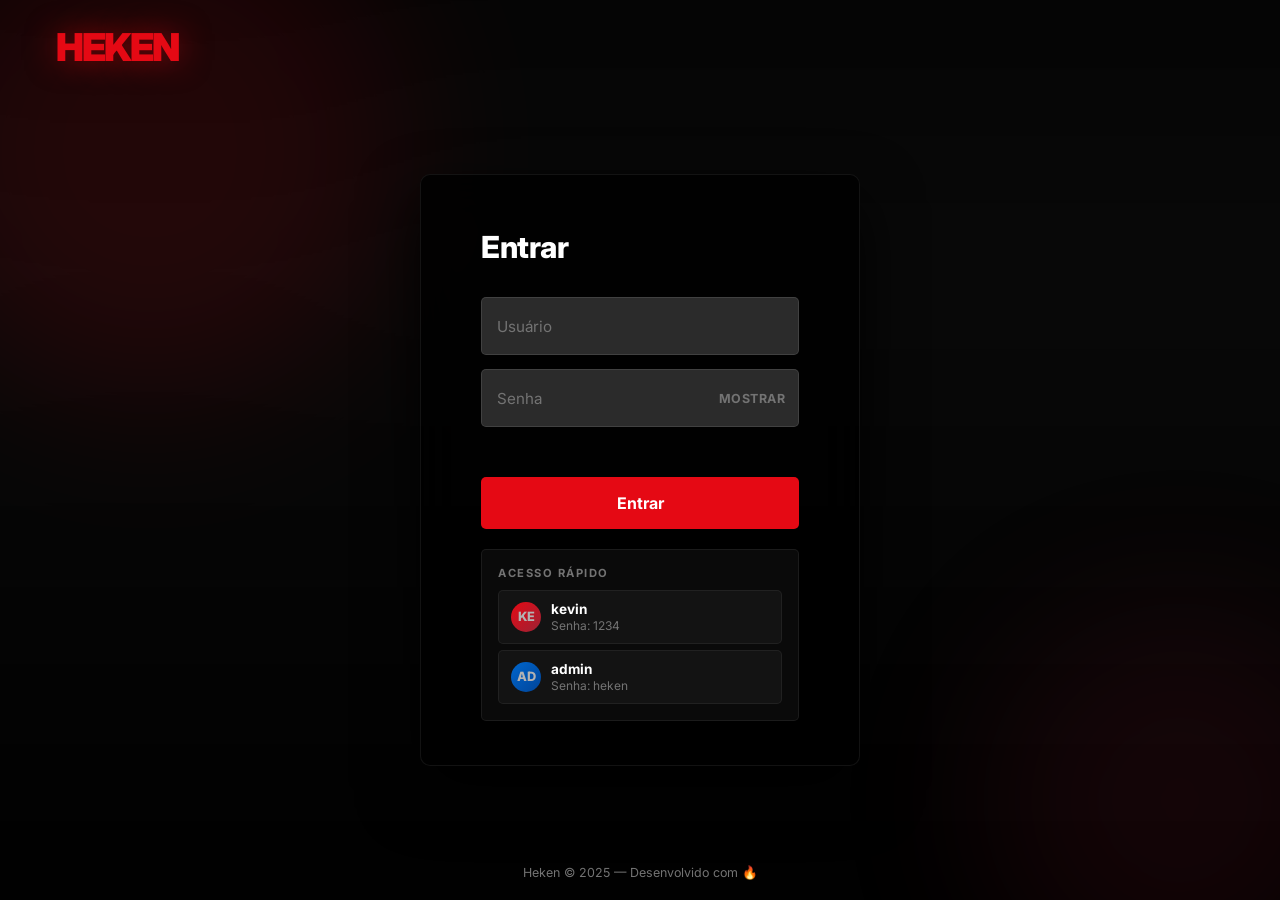
==== explore.html @ e5196fe8 "feat: adicionar HistoryManager, tela de Explorar e TMDB Discover" ====
<!DOCTYPE html>
<html lang="pt-BR">
<head>
  <meta charset="UTF-8">
  <meta name="viewport" content="width=device-width, initial-scale=1.0">
  <meta name="description" content="Heken — Explorar Filmes e Séries.">
  <title>Heken — Explorar</title>
  <link rel="icon" href="data:image/svg+xml,<svg xmlns='http://www.w3.org/2000/svg' viewBox='0 0 100 100'><text y='.9em' font-size='90'>🎬</text></svg>">
  <link rel="manifest" href="manifest.json">
  <link rel="stylesheet" href="css/style.css">
  <link rel="stylesheet" href="css/home.css">
  <style>
    .explore-header { padding: 120px 4% 40px; background: linear-gradient(180deg, rgba(0,0,0,0.8) 0%, var(--bg) 100%); }
    .explore-title { font-size: 2.5rem; font-weight: 800; margin-bottom: 24px; }
    .filters-bar { display: flex; flex-wrap: wrap; gap: 16px; margin-bottom: 40px; }
    .filter-select { background: rgba(255,255,255,0.1); color: white; border: 1px solid rgba(255,255,255,0.2); padding: 12px 20px; border-radius: 8px; font-size: 1rem; outline: none; cursor: pointer; transition: 0.2s; }
    .filter-select:hover, .filter-select:focus { border-color: white; background: rgba(255,255,255,0.15); }
    .filter-select option { background: var(--bg); color: white; }
    .btn-search { background: var(--red); color: white; border: none; padding: 12px 32px; border-radius: 8px; font-size: 1rem; font-weight: bold; cursor: pointer; transition: 0.2s; }
    .btn-search:hover { filter: brightness(1.1); transform: translateY(-2px); }
    .explore-grid { display: grid; grid-template-columns: repeat(auto-fill, minmax(180px, 1fr)); gap: 20px; padding: 0 4% 60px; }
  </style>
</head>
<body>

<!-- ─── NAVBAR ─────────────────────────────── -->
<nav class="navbar" id="navbar">
  <div class="nav-left">
    <div class="nav-logo" onclick="window.location.href='home.html'">Heken</div>
    <div class="nav-links">
      <a href="home.html">Início</a>
      <a href="#" onclick="document.getElementById('searchToggle').click();return false;">Buscar</a>
      <a href="explore.html" class="active">Explorar</a>
    </div>
  </div>

  <div class="nav-right">
    <div class="search-bar" id="searchBar">
      <button class="search-toggle" id="searchToggle" aria-label="Abrir busca">🔍</button>
      <div class="search-input-wrap">
        <span class="search-icon-inner">🔍</span>
        <input type="search" id="searchInput" placeholder="Títulos, pessoas, gêneros" autocomplete="off">
        <button class="search-close" id="searchClose" aria-label="Fechar busca">✕</button>
      </div>
    </div>
    <div class="nav-avatar" tabindex="0">
      <button class="avatar-btn" aria-haspopup="true" aria-expanded="false">
        <div class="avatar-img"><span class="avatar-initials">?</span></div>
        <span class="avatar-caret">▾</span>
      </button>
      <div class="avatar-dropdown" role="menu">
        <div class="dropdown-user">
          <div class="avatar-img"><span class="avatar-initials">?</span></div>
          <div>
            <div class="dropdown-user-name avatar-name">Usuário</div>
            <div class="dropdown-user-role avatar-role">Membro</div>
          </div>
        </div>
        <button class="dropdown-item" id="logoutBtn" role="menuitem">
          <span class="dropdown-item-icon">🚪</span> Sair
        </button>
      </div>
    </div>
  </div>
</nav>

<div class="navbar-gradient"></div>

<!-- ─── EXPLORE HEADER ──────────────────────── -->
<header class="explore-header">
  <h1 class="explore-title">Explorar Catálogo</h1>
  <div class="filters-bar">
    <select id="filterType" class="filter-select">
      <option value="movie">Filmes</option>
      <option value="tv">Séries</option>
    </select>
    <select id="filterGenre" class="filter-select">
      <option value="">Todos os Gêneros</option>
      <option value="28">Ação</option>
      <option value="35">Comédia</option>
      <option value="27">Terror</option>
      <option value="878">Ficção Científica</option>
      <option value="18">Drama</option>
    </select>
    <select id="filterYear" class="filter-select">
      <option value="">Qualquer Ano</option>
      <option value="2024">2024</option>
      <option value="2023">2023</option>
      <option value="2022">2022</option>
      <option value="2020">Anos 2020</option>
      <option value="2010">Anos 2010</option>
    </select>
    <select id="filterSort" class="filter-select">
      <option value="popularity.desc">Mais Populares</option>
      <option value="vote_average.desc">Melhores Avaliações</option>
      <option value="primary_release_date.desc">Lançamentos Recentes</option>
    </select>
    <button class="btn-search" id="btnFilterSearch">Filtrar Resultados</button>
  </div>
</header>

<main class="explore-grid" id="exploreGrid">
  <!-- Resultados injetados via JS -->
</main>

<!-- ─── SEARCH RESULTS OVERLAY ──────────────── -->
<section id="searchResults">
  <p class="search-results-title" id="searchResultsTitle"></p>
  <div class="search-grid" id="searchGrid"></div>
</section>

<!-- ─── MODAL ───────────────────────────────── -->
<div class="modal-overlay" id="modalOverlay" role="dialog" aria-modal="true">
  <div class="modal">
    <div class="modal-hero">
      <img class="modal-hero-img" src="" alt="">
      <div class="modal-hero-actions">
        <button class="btn-play modal-play-btn">▶ Assistir</button>
        <button class="btn-list modal-list-btn" style="background:rgba(109,109,110,0.7);color:white;padding:10px 20px;border-radius:4px;font-weight:700;border:none;cursor:pointer;font-size:1rem;margin-left:10px;">+ Minha Lista</button>
      </div>
    </div>
    <button class="modal-close" onclick="closeModal()" aria-label="Fechar">✕</button>
    <div class="modal-body">
      <h2 class="modal-title"></h2>
      <div class="modal-meta"></div>
      <p class="modal-overview"></p>
      <div class="modal-tags"></div>
      <div class="modal-cast-section" style="margin-top:24px;">
        <h3 style="font-size:1.1rem;margin-bottom:12px;color:#fff;">Elenco</h3>
        <div class="modal-cast-list" style="display:flex;gap:16px;overflow-x:auto;padding-bottom:10px;"></div>
      </div>
      <div class="modal-similar-section" style="margin-top:24px;">
        <h3 style="font-size:1.1rem;margin-bottom:12px;color:#fff;">Títulos Semelhantes</h3>
        <div class="modal-similar-list" style="display:grid;grid-template-columns:repeat(auto-fill, minmax(120px, 1fr));gap:12px;"></div>
      </div>
    </div>
  </div>
</div>

<script src="js/auth.js"></script>
<script src="js/utils.js"></script>
<script src="js/api.js"></script>
<script src="js/search.js"></script>
<script src="js/modal.js"></script>
<script src="js/explore.js"></script>
</body>
</html>
---- css/style.css ----
@import url('https://fonts.googleapis.com/css2?family=Inter:wght@300;400;500;600;700;800;900&display=swap');

:root {
  --red: #E50914;
  --red-dark: #B20710;
  --red-glow: rgba(229, 9, 20, 0.35);
  --black: #141414;
  --dark: #0a0a0a;
  --surface: #1c1c1c;
  --surface-2: #2a2a2a;
  --surface-3: #3a3a3a;
  --text-primary: #ffffff;
  --text-secondary: #b3b3b3;
  --text-muted: #737373;
  --glass: rgba(255, 255, 255, 0.06);
  --glass-2: rgba(255, 255, 255, 0.1);
  --glass-border: rgba(255, 255, 255, 0.1);
  --shadow-lg: 0 25px 60px rgba(0, 0, 0, 0.9);
  --shadow-card: 0 8px 30px rgba(0, 0, 0, 0.7);
  --shadow-glow: 0 0 40px rgba(229, 9, 20, 0.4);
  --radius-sm: 3px;
  --radius: 5px;
  --radius-lg: 10px;
  --radius-xl: 16px;
  --transition: all 0.25s cubic-bezier(0.4, 0, 0.2, 1);
  --transition-slow: all 0.4s cubic-bezier(0.4, 0, 0.2, 1);
}

*, *::before, *::after {
  margin: 0;
  padding: 0;
  box-sizing: border-box;
}

html { scroll-behavior: smooth; }

body {
  font-family: 'Inter', -apple-system, BlinkMacSystemFont, 'Segoe UI', sans-serif;
  background-color: var(--black);
  color: var(--text-primary);
  overflow-x: hidden;
  -webkit-font-smoothing: antialiased;
  -moz-osx-font-smoothing: grayscale;
}

a { text-decoration: none; color: inherit; }
img { display: block; max-width: 100%; }
button { cursor: pointer; border: none; outline: none; font-family: inherit; }
input, select { font-family: inherit; }
ul, ol { list-style: none; }

::-webkit-scrollbar { width: 5px; height: 5px; }
::-webkit-scrollbar-track { background: transparent; }
::-webkit-scrollbar-thumb { background: var(--surface-3); border-radius: 10px; }
::-webkit-scrollbar-thumb:hover { background: var(--text-muted); }

/* ── Utilities ── */
.visually-hidden {
  position: absolute;
  width: 1px; height: 1px;
  overflow: hidden;
  clip: rect(0,0,0,0);
  white-space: nowrap;
}

.truncate {
  overflow: hidden;
  white-space: nowrap;
  text-overflow: ellipsis;
}

.line-clamp-2 {
  display: -webkit-box;
  -webkit-box-orient: vertical;
  -webkit-line-clamp: 2;
  overflow: hidden;
}

.line-clamp-3 {
  display: -webkit-box;
  -webkit-box-orient: vertical;
  -webkit-line-clamp: 3;
  overflow: hidden;
}

/* ── Animations ── */
@keyframes fadeIn {
  from { opacity: 0; transform: translateY(10px); }
  to   { opacity: 1; transform: translateY(0); }
}

@keyframes fadeInLeft {
  from { opacity: 0; transform: translateX(-20px); }
  to   { opacity: 1; transform: translateX(0); }
}

@keyframes fadeInUp {
  from { opacity: 0; transform: translateY(30px); }
  to   { opacity: 1; transform: translateY(0); }
}

@keyframes scaleIn {
  from { opacity: 0; transform: scale(0.95); }
  to   { opacity: 1; transform: scale(1); }
}

@keyframes shimmer {
  0%   { background-position: -1000px 0; }
  100% { background-position: 1000px 0; }
}

@keyframes pulse {
  0%, 100% { opacity: 1; }
  50%       { opacity: 0.4; }
}

@keyframes spin {
  to { transform: rotate(360deg); }
}

@keyframes ripple {
  to { transform: scale(4); opacity: 0; }
}

/* ── Skeleton loader ── */
.skeleton {
  background: linear-gradient(90deg, var(--surface) 25%, var(--surface-2) 50%, var(--surface) 75%);
  background-size: 1000px 100%;
  animation: shimmer 1.5s infinite linear;
  border-radius: var(--radius);
}

/* ── Spinner ── */
.spinner {
  width: 40px; height: 40px;
  border: 3px solid rgba(255,255,255,0.1);
  border-top-color: var(--red);
  border-radius: 50%;
  animation: spin 0.7s linear infinite;
}

/* ── Toast notification ── */
.toast {
  position: fixed;
  bottom: 32px;
  right: 32px;
  background: var(--surface);
  border: 1px solid var(--glass-border);
  border-left: 3px solid var(--red);
  color: var(--text-primary);
  padding: 14px 20px;
  border-radius: var(--radius);
  font-size: 0.88rem;
  font-weight: 500;
  z-index: 9999;
  backdrop-filter: blur(10px);
  box-shadow: var(--shadow-card);
  animation: fadeIn 0.3s ease;
  max-width: 320px;
}

.toast.hide {
  animation: fadeOut 0.3s ease forwards;
}

@keyframes fadeOut {
  to { opacity: 0; transform: translateY(10px); }
}

/* ── Badge ── */
.badge {
  display: inline-flex;
  align-items: center;
  padding: 3px 8px;
  background: var(--red);
  color: white;
  font-size: 0.7rem;
  font-weight: 700;
  border-radius: 3px;
  text-transform: uppercase;
  letter-spacing: 0.5px;
}

.badge-outline {
  background: transparent;
  border: 1px solid var(--glass-border);
  color: var(--text-secondary);
}

/* ── Star rating ── */
.stars {
  display: inline-flex;
  align-items: center;
  gap: 3px;
  color: #f5c518;
  font-size: 0.8rem;
}

.stars span {
  color: var(--text-secondary);
  font-size: 0.78rem;
  margin-left: 4px;
}
---- css/home.css ----
/* HOME PAGE */

/* ── Header / Navbar ── */
.navbar {
  position: fixed;
  top: 0; left: 0; right: 0;
  z-index: 100;
  display: flex;
  align-items: center;
  justify-content: space-between;
  padding: 0 56px;
  height: 68px;
  transition: background 0.4s ease, box-shadow 0.4s ease;
}

.navbar.scrolled {
  background: rgba(10,10,10,0.97);
  backdrop-filter: blur(12px);
  box-shadow: 0 2px 20px rgba(0,0,0,0.6);
}

.navbar-gradient {
  position: fixed;
  top: 0; left: 0; right: 0;
  height: 140px;
  background: linear-gradient(to bottom, rgba(0,0,0,0.85) 0%, transparent 100%);
  z-index: 99;
  pointer-events: none;
}

.nav-left {
  display: flex;
  align-items: center;
  gap: 32px;
}

.nav-logo {
  font-size: 1.8rem;
  font-weight: 900;
  color: var(--red);
  letter-spacing: -1.5px;
  text-transform: uppercase;
  text-shadow: 0 0 20px rgba(229,9,20,0.4);
  cursor: pointer;
  flex-shrink: 0;
}

.nav-links {
  display: flex;
  gap: 20px;
}

.nav-links a {
  font-size: 0.88rem;
  font-weight: 500;
  color: var(--text-secondary);
  transition: var(--transition);
  white-space: nowrap;
}

.nav-links a:hover,
.nav-links a.active { color: white; }

.nav-right {
  display: flex;
  align-items: center;
  gap: 20px;
}

/* Search bar */
.search-bar {
  position: relative;
  display: flex;
  align-items: center;
}

.search-toggle {
  background: none;
  color: white;
  font-size: 1.1rem;
  padding: 6px;
  transition: var(--transition);
}
.search-toggle:hover { color: var(--text-secondary); }

.search-input-wrap {
  position: absolute;
  right: 0;
  top: 50%;
  transform: translateY(-50%);
  display: flex;
  align-items: center;
  background: rgba(0,0,0,0.85);
  border: 1px solid rgba(255,255,255,0.5);
  border-radius: var(--radius);
  overflow: hidden;
  width: 0;
  opacity: 0;
  transition: width 0.3s ease, opacity 0.3s ease;
  pointer-events: none;
}

.search-bar.open .search-input-wrap {
  width: 280px;
  opacity: 1;
  pointer-events: all;
}

.search-bar.open .search-toggle { opacity: 0; pointer-events: none; }

.search-icon-inner {
  padding: 0 12px;
  color: white;
  font-size: 0.9rem;
  flex-shrink: 0;
}

#searchInput {
  background: none;
  border: none;
  color: white;
  font-size: 0.9rem;
  outline: none;
  width: 100%;
  padding: 10px 12px 10px 0;
  min-width: 0;
}

#searchInput::placeholder { color: var(--text-muted); }

.search-close {
  background: none;
  color: var(--text-muted);
  padding: 8px 12px;
  font-size: 0.85rem;
  flex-shrink: 0;
  transition: var(--transition);
}
.search-close:hover { color: white; }

/* Notification bell */
.nav-bell {
  background: none;
  color: white;
  font-size: 1.1rem;
  position: relative;
  padding: 6px;
}

.nav-bell::after {
  content: '';
  position: absolute;
  top: 4px; right: 4px;
  width: 8px; height: 8px;
  background: var(--red);
  border-radius: 50%;
  border: 2px solid var(--dark);
}

/* Avatar */
.nav-avatar {
  position: relative;
  cursor: pointer;
}

.avatar-btn {
  display: flex;
  align-items: center;
  gap: 8px;
  background: none;
  padding: 4px;
  border-radius: var(--radius);
  transition: var(--transition);
}

.avatar-img {
  width: 34px; height: 34px;
  border-radius: var(--radius);
  background: linear-gradient(135deg, var(--red), #9b2335);
  display: flex;
  align-items: center;
  justify-content: center;
  font-size: 0.85rem;
  font-weight: 700;
  color: white;
  flex-shrink: 0;
}

.avatar-caret {
  color: white;
  font-size: 0.7rem;
  transition: transform 0.2s;
}

.nav-avatar:hover .avatar-caret { transform: rotate(180deg); }

.avatar-dropdown {
  position: absolute;
  top: calc(100% + 10px);
  right: 0;
  background: rgba(0,0,0,0.95);
  border: 1px solid rgba(255,255,255,0.1);
  border-radius: var(--radius);
  min-width: 180px;
  box-shadow: var(--shadow-lg);
  overflow: hidden;
  opacity: 0;
  pointer-events: none;
  transform: translateY(-8px);
  transition: var(--transition);
  z-index: 200;
}

.nav-avatar:hover .avatar-dropdown,
.nav-avatar:focus-within .avatar-dropdown {
  opacity: 1;
  pointer-events: all;
  transform: translateY(0);
}

.dropdown-user {
  padding: 14px 16px;
  border-bottom: 1px solid rgba(255,255,255,0.08);
  display: flex;
  align-items: center;
  gap: 10px;
}

.dropdown-user .avatar-img { width: 36px; height: 36px; }
.dropdown-user-name { font-weight: 600; font-size: 0.88rem; }
.dropdown-user-role { font-size: 0.72rem; color: var(--text-muted); }

.dropdown-item {
  display: flex;
  align-items: center;
  gap: 10px;
  width: 100%;
  padding: 11px 16px;
  color: var(--text-secondary);
  font-size: 0.84rem;
  transition: var(--transition);
  background: none;
  text-align: left;
}

.dropdown-item:hover {
  background: rgba(255,255,255,0.06);
  color: white;
}

.dropdown-item.danger { color: var(--red); }
.dropdown-item.danger:hover { background: rgba(229,9,20,0.1); }
.dropdown-item-icon { width: 16px; text-align: center; font-size: 0.9rem; }

/* ── Hero Banner ── */
.hero {
  position: relative;
  height: 86vh;
  min-height: 520px;
  overflow: hidden;
  background: var(--dark);
}

.hero-bg {
  position: absolute;
  inset: 0;
  background-size: cover;
  background-position: center top;
  transition: background-image 0.8s ease;
}

.hero-bg::after {
  content: '';
  position: absolute;
  inset: 0;
  background:
    linear-gradient(to right, rgba(20,20,20,0.95) 0%, rgba(20,20,20,0.4) 40%, transparent 100%),
    linear-gradient(to top, rgba(20,20,20,1) 0%, transparent 30%);
}

.hero-content {
  position: absolute;
  top: 50%;
  left: 56px;
  transform: translateY(-50%);
  max-width: 600px;
  z-index: 2;
  animation: fadeInLeft 0.8s cubic-bezier(0.16, 1, 0.3, 1);
}

.hero-badge {
  display: inline-flex;
  align-items: center;
  gap: 6px;
  padding: 5px 12px;
  background: var(--red);
  color: white;
  font-size: 0.72rem;
  font-weight: 800;
  letter-spacing: 1.5px;
  text-transform: uppercase;
  border-radius: var(--radius-sm);
  margin-bottom: 16px;
}

.hero-title {
  font-size: clamp(2rem, 4vw, 3.2rem);
  font-weight: 900;
  line-height: 1.1;
  letter-spacing: -1px;
  margin-bottom: 16px;
  text-shadow: 0 2px 20px rgba(0,0,0,0.8);
}

.hero-meta {
  display: flex;
  align-items: center;
  gap: 12px;
  margin-bottom: 16px;
  flex-wrap: wrap;
}

.hero-rating {
  display: flex;
  align-items: center;
  gap: 4px;
  color: #f5c518;
  font-weight: 700;
  font-size: 0.9rem;
}

.hero-year,
.hero-runtime {
  font-size: 0.85rem;
  color: var(--text-secondary);
}

.hero-dot {
  width: 3px; height: 3px;
  background: var(--text-muted);
  border-radius: 50%;
}

.hero-overview {
  font-size: 0.95rem;
  line-height: 1.65;
  color: var(--text-secondary);
  margin-bottom: 28px;
}

.hero-actions {
  display: flex;
  gap: 12px;
  flex-wrap: wrap;
}

.btn-play {
  display: flex;
  align-items: center;
  gap: 10px;
  padding: 13px 28px;
  background: white;
  color: black;
  font-size: 1rem;
  font-weight: 700;
  border-radius: var(--radius);
  transition: var(--transition);
  letter-spacing: 0.2px;
}

.btn-play:hover {
  background: rgba(255,255,255,0.85);
  transform: scale(1.03);
  box-shadow: 0 8px 24px rgba(0,0,0,0.4);
}

.btn-more {
  display: flex;
  align-items: center;
  gap: 10px;
  padding: 13px 24px;
  background: rgba(109,109,110,0.6);
  backdrop-filter: blur(10px);
  color: white;
  font-size: 1rem;
  font-weight: 700;
  border-radius: var(--radius);
  transition: var(--transition);
  border: 1px solid rgba(255,255,255,0.1);
}

.btn-more:hover {
  background: rgba(109,109,110,0.85);
  transform: scale(1.03);
}

.hero-skip {
  position: absolute;
  bottom: 15%;
  right: 56px;
  display: flex;
  flex-direction: column;
  align-items: center;
  gap: 8px;
  z-index: 2;
}

.hero-dots {
  display: flex;
  gap: 6px;
}

.hero-dot-item {
  width: 6px; height: 6px;
  border-radius: 50%;
  background: rgba(255,255,255,0.3);
  cursor: pointer;
  transition: var(--transition);
}

.hero-dot-item.active {
  background: white;
  width: 20px;
  border-radius: 3px;
}

/* Age rating badge */
.maturity-badge {
  display: inline-flex;
  align-items: center;
  justify-content: center;
  width: 32px; height: 32px;
  border: 2px solid var(--text-secondary);
  color: var(--text-secondary);
  font-size: 0.7rem;
  font-weight: 700;
  border-radius: var(--radius-sm);
}

/* ── Content Rows ── */
.content-area {
  position: relative;
  z-index: 2;
  padding-bottom: 60px;
  margin-top: -80px;
}

.content-section {
  margin-bottom: 4px;
  padding: 0;
}

.section-header {
  display: flex;
  align-items: center;
  justify-content: space-between;
  padding: 0 56px;
  margin-bottom: 12px;
}

.section-title {
  font-size: 1.2rem;
  font-weight: 700;
  color: var(--text-primary);
  display: flex;
  align-items: center;
  gap: 10px;
  cursor: pointer;
  transition: var(--transition);
}

.section-title:hover { color: var(--text-secondary); }

.section-title .arrow {
  font-size: 0.8rem;
  color: var(--red);
  opacity: 0;
  transform: translateX(-6px);
  transition: var(--transition);
}

.section-title:hover .arrow {
  opacity: 1;
  transform: translateX(0);
}

.section-title .icon { font-size: 1rem; }

.see-all {
  font-size: 0.8rem;
  color: var(--red);
  font-weight: 600;
  cursor: pointer;
  transition: var(--transition);
  opacity: 0;
}

.content-section:hover .see-all { opacity: 1; }

/* Carousel / Slider */
.carousel-wrap {
  position: relative;
}

.carousel {
  display: flex;
  gap: 6px;
  padding: 10px 56px 18px;
  overflow-x: auto;
  scrollbar-width: none;
  scroll-behavior: smooth;
  -webkit-overflow-scrolling: touch;
}

.carousel::-webkit-scrollbar { display: none; }

.carousel-btn {
  position: absolute;
  top: 50%;
  transform: translateY(-50%);
  z-index: 20;
  width: 56px;
  height: calc(100% - 28px);
  background: rgba(0,0,0,0.7);
  color: white;
  font-size: 1.4rem;
  border-radius: var(--radius);
  display: flex;
  align-items: center;
  justify-content: center;
  opacity: 0;
  transition: var(--transition);
  cursor: pointer;
  top: 10px;
  transform: none;
}

.carousel-wrap:hover .carousel-btn { opacity: 1; }
.carousel-btn:hover { background: rgba(0,0,0,0.9); }

.carousel-btn-prev { left: 0; border-radius: 0 var(--radius) var(--radius) 0; }
.carousel-btn-next { right: 0; border-radius: var(--radius) 0 0 var(--radius); }

/* Movie card */
.movie-card {
  flex-shrink: 0;
  width: 195px;
  border-radius: var(--radius);
  overflow: visible;
  cursor: pointer;
  transition: transform 0.3s cubic-bezier(0.4, 0, 0.2, 1), z-index 0s;
  position: relative;
  z-index: 1;
}

.movie-card:hover {
  transform: scale(1.28) translateY(-8px);
  z-index: 50;
}

/* Delay edge cards from overflowing */
.carousel .movie-card:first-child:hover { transform-origin: left center; }
.carousel .movie-card:last-child:hover  { transform-origin: right center; }

.card-img-wrap {
  position: relative;
  width: 100%;
  aspect-ratio: 16/9;
  border-radius: var(--radius);
  overflow: hidden;
  background: var(--surface);
}

.card-img {
  width: 100%;
  height: 100%;
  object-fit: cover;
  display: block;
  transition: transform 0.4s ease;
}

.movie-card:hover .card-img { transform: scale(1.05); }

.card-rank {
  position: absolute;
  bottom: 4px;
  left: 8px;
  font-size: 4rem;
  font-weight: 900;
  line-height: 1;
  color: transparent;
  -webkit-text-stroke: 2px rgba(255,255,255,0.8);
  font-style: italic;
  text-shadow: 0 2px 10px rgba(0,0,0,0.5);
}

.card-placeholder {
  width: 100%;
  height: 100%;
  background: var(--surface);
  display: flex;
  flex-direction: column;
  align-items: center;
  justify-content: center;
  gap: 8px;
}

.card-placeholder .ph-icon { font-size: 2rem; opacity: 0.3; }
.card-placeholder .ph-title { font-size: 0.65rem; color: var(--text-muted); text-align: center; padding: 0 8px; }

/* Card hover overlay */
.card-overlay {
  position: absolute;
  inset: 0;
  border-radius: var(--radius);
  opacity: 0;
  transition: opacity 0.3s ease;
  pointer-events: none;
}

.movie-card:hover .card-overlay { opacity: 1; }

.card-hover-info {
  position: absolute;
  bottom: 0;
  left: 0; right: 0;
  background: var(--surface);
  border-radius: 0 0 var(--radius) var(--radius);
  padding: 12px;
  transform: translateY(100%);
  opacity: 0;
  transition: transform 0.3s ease, opacity 0.3s ease;
  border: 1px solid rgba(255,255,255,0.08);
  border-top: none;
  box-shadow: var(--shadow-card);
  pointer-events: none;
}

.movie-card:hover .card-hover-info {
  transform: translateY(100%);
  opacity: 1;
  pointer-events: all;
}

.card-actions {
  display: flex;
  align-items: center;
  gap: 6px;
  margin-bottom: 10px;
}

.card-btn {
  width: 32px; height: 32px;
  border-radius: 50%;
  display: flex;
  align-items: center;
  justify-content: center;
  font-size: 0.85rem;
  transition: var(--transition);
  flex-shrink: 0;
}

.card-btn-play {
  background: white;
  color: black;
  font-size: 0.9rem;
}

.card-btn-play:hover { background: rgba(255,255,255,0.85); }

.card-btn-icon {
  background: rgba(109,109,110,0.7);
  color: white;
  border: 1.5px solid rgba(255,255,255,0.4);
}

.card-btn-icon:hover {
  background: rgba(109,109,110,1);
  border-color: white;
}

.card-btn-chevron {
  margin-left: auto;
  background: rgba(109,109,110,0.7);
  color: white;
  border: 1.5px solid rgba(255,255,255,0.4);
}

.card-meta {
  display: flex;
  align-items: center;
  gap: 6px;
  margin-bottom: 6px;
  flex-wrap: wrap;
}

.card-match {
  color: #46d369;
  font-size: 0.78rem;
  font-weight: 700;
}

.card-year {
  font-size: 0.76rem;
  color: var(--text-secondary);
}

.card-age {
  border: 1px solid var(--text-secondary);
  color: var(--text-secondary);
  font-size: 0.66rem;
  font-weight: 600;
  padding: 1px 4px;
  border-radius: 2px;
}

.card-title-text {
  font-size: 0.82rem;
  font-weight: 700;
  color: white;
  margin-bottom: 5px;
  white-space: nowrap;
  overflow: hidden;
  text-overflow: ellipsis;
}

.card-genres {
  display: flex;
  flex-wrap: wrap;
  gap: 4px;
}

.card-genre {
  font-size: 0.68rem;
  color: var(--text-secondary);
}

.card-genre + .card-genre::before {
  content: '•';
  margin-right: 4px;
  color: var(--text-muted);
}

/* Skeleton cards */
.skeleton-card {
  flex-shrink: 0;
  width: 195px;
  border-radius: var(--radius);
  overflow: hidden;
}

.skeleton-card .sk-img {
  aspect-ratio: 16/9;
}

/* ── Search Results ── */
#searchResults {
  display: none;
  padding: 100px 56px 60px;
}

#searchResults.visible { display: block; }

.search-results-title {
  font-size: 1rem;
  font-weight: 600;
  color: var(--text-secondary);
  margin-bottom: 24px;
}

.search-results-title strong { color: white; }

.search-grid {
  display: grid;
  grid-template-columns: repeat(auto-fill, minmax(180px, 1fr));
  gap: 10px;
}

/* ── Modal ── */
.modal-overlay {
  position: fixed;
  inset: 0;
  background: rgba(0,0,0,0.75);
  z-index: 300;
  display: flex;
  align-items: center;
  justify-content: center;
  padding: 20px;
  opacity: 0;
  pointer-events: none;
  transition: opacity 0.3s ease;
  backdrop-filter: blur(4px);
}

.modal-overlay.open {
  opacity: 1;
  pointer-events: all;
}

.modal {
  background: var(--surface);
  border-radius: var(--radius-lg);
  width: 100%;
  max-width: 820px;
  max-height: 90vh;
  overflow: hidden;
  box-shadow: var(--shadow-lg);
  transform: scale(0.95) translateY(20px);
  transition: transform 0.3s cubic-bezier(0.34,1.56,0.64,1), opacity 0.3s ease;
  opacity: 0;
}

.modal-overlay.open .modal {
  transform: scale(1) translateY(0);
  opacity: 1;
}

.modal-hero {
  position: relative;
  aspect-ratio: 16/9;
  max-height: 420px;
  overflow: hidden;
}

.modal-hero img {
  width: 100%;
  height: 100%;
  object-fit: cover;
}

.modal-hero::after {
  content: '';
  position: absolute;
  inset: 0;
  background: linear-gradient(to top, var(--surface) 0%, transparent 50%);
}

.modal-hero-actions {
  position: absolute;
  bottom: 20px;
  left: 24px;
  display: flex;
  gap: 10px;
  z-index: 2;
}

.modal-close {
  position: absolute;
  top: 16px; right: 16px;
  width: 34px; height: 34px;
  border-radius: 50%;
  background: rgba(0,0,0,0.7);
  color: white;
  font-size: 1rem;
  display: flex;
  align-items: center;
  justify-content: center;
  z-index: 10;
  transition: var(--transition);
  border: 1px solid rgba(255,255,255,0.2);
}

.modal-close:hover { background: rgba(0,0,0,0.9); transform: scale(1.1); }

.modal-body {
  padding: 0 24px 28px;
  overflow-y: auto;
  max-height: 340px;
}

.modal-body::-webkit-scrollbar { width: 3px; }

.modal-title {
  font-size: 1.6rem;
  font-weight: 800;
  margin-bottom: 12px;
  letter-spacing: -0.5px;
}

.modal-meta {
  display: flex;
  align-items: center;
  gap: 10px;
  margin-bottom: 16px;
  flex-wrap: wrap;
}

.modal-rating { color: #46d369; font-weight: 700; font-size: 0.9rem; }
.modal-year   { color: var(--text-secondary); font-size: 0.88rem; }
.modal-runtime{ color: var(--text-secondary); font-size: 0.88rem; }

.modal-overview {
  font-size: 0.92rem;
  line-height: 1.7;
  color: var(--text-secondary);
  margin-bottom: 20px;
}

.modal-tags {
  display: flex;
  flex-wrap: wrap;
  gap: 6px;
  margin-bottom: 16px;
}

.modal-tag {
  padding: 5px 12px;
  background: var(--surface-2);
  border: 1px solid var(--glass-border);
  border-radius: 20px;
  font-size: 0.76rem;
  color: var(--text-secondary);
}

/* ── Footer ── */
.home-footer {
  padding: 40px 56px;
  color: var(--text-muted);
  font-size: 0.78rem;
  line-height: 2;
  border-top: 1px solid var(--surface-2);
}

.footer-logo { font-size: 1.4rem; font-weight: 900; color: var(--red); margin-bottom: 16px; }

.footer-links {
  display: flex;
  flex-wrap: wrap;
  gap: 16px;
  margin-bottom: 20px;
}

.footer-links a { color: var(--text-muted); transition: var(--transition); }
.footer-links a:hover { color: white; }

/* Responsive */
@media (max-width: 768px) {
  .navbar { padding: 0 24px; height: 56px; }
  .nav-links { display: none; }
  .hero-content { left: 24px; right: 24px; max-width: none; }
  .hero-skip { right: 24px; }
  .section-header { padding: 0 24px; }
  .carousel { padding: 10px 24px 18px; }
  .movie-card { width: 150px; }
  .movie-card:hover { transform: scale(1.2) translateY(-6px); }
  #searchResults { padding: 80px 24px 40px; }
  .home-footer { padding: 32px 24px; }
}
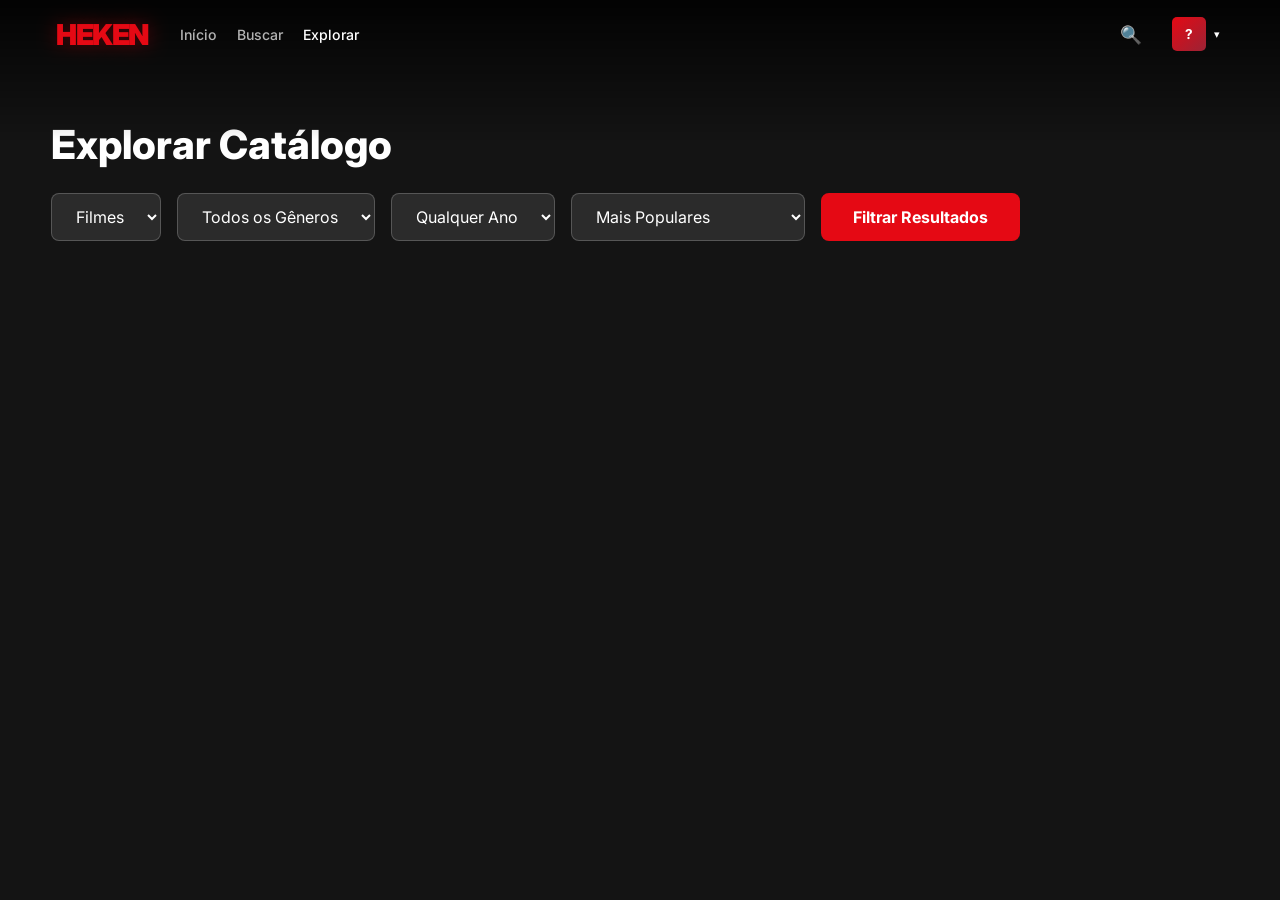
==== commit 55b5048a: "feat: integracao total com Firebase Auth/Firestore, Sincronizacao Cloud e Tela de Registro" ====
--- a/explore.html
+++ b/explore.html
@@ -137,6 +137,9 @@
   </div>
 </div>
 
+<script src="https://www.gstatic.com/firebasejs/10.8.1/firebase-app-compat.js"></script>
+<script src="https://www.gstatic.com/firebasejs/10.8.1/firebase-auth-compat.js"></script>
+<script src="https://www.gstatic.com/firebasejs/10.8.1/firebase-firestore-compat.js"></script>
 <script src="js/auth.js"></script>
 <script src="js/utils.js"></script>
 <script src="js/api.js"></script>
@@ -145,3 +148,4 @@
 <script src="js/explore.js"></script>
 </body>
 </html>
+
